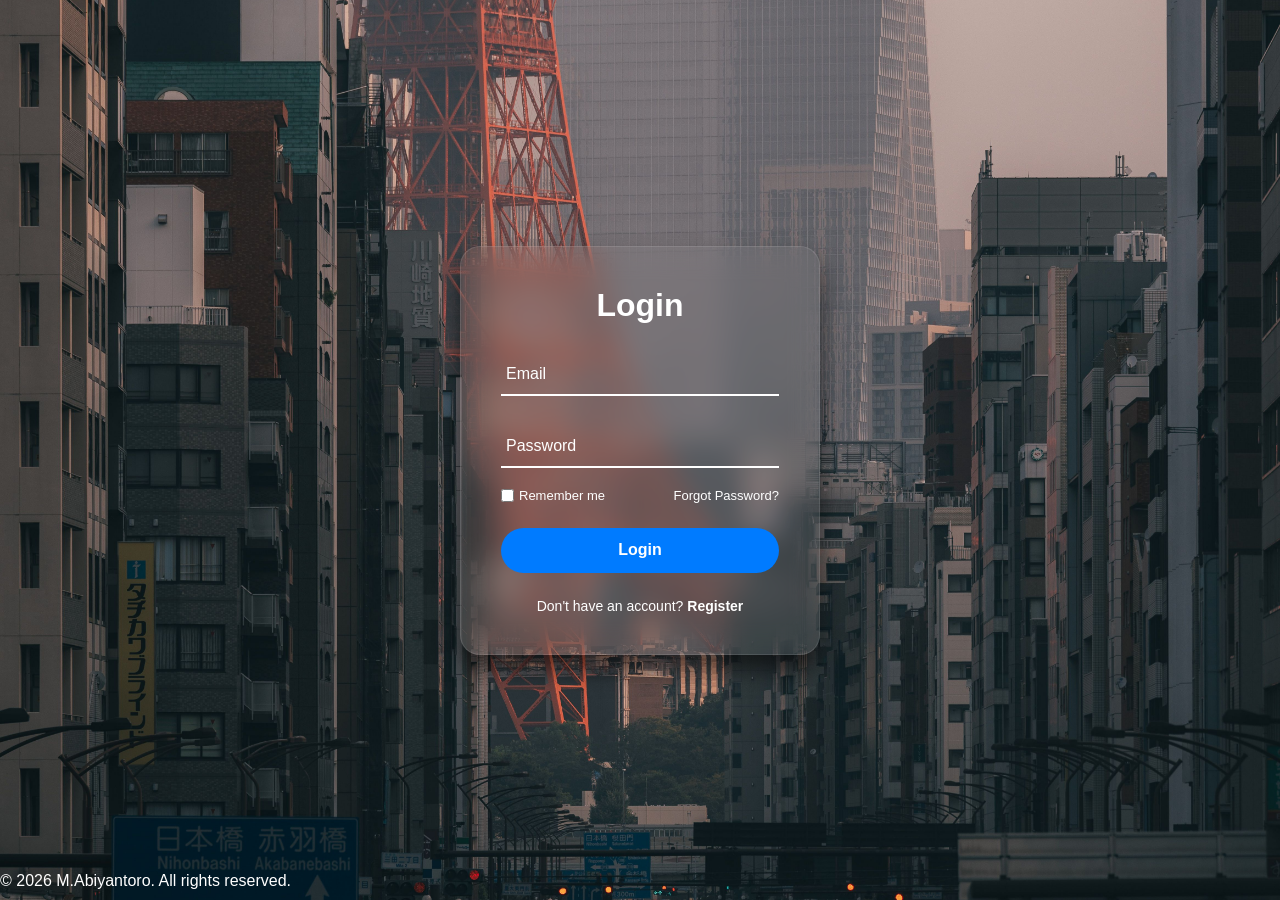
==== index.html @ 1f984a6a "Style login button blue and centered" ====
<!DOCTYPE html>
<html lang="en">
<head>
    <meta charset="UTF-8">
    <meta name="viewport" content="width=device-width, initial-scale=1.0">
    <title>Animated Login Form</title>
    <!-- Ikon Font Awesome -->
    <link rel="stylesheet" href="[https://cdnjs.cloudflare.com/ajax/libs/font-awesome/6.4.0/css/all.min.css](https://cdnjs.cloudflare.com/ajax/libs/font-awesome/6.4.0/css/all.min.css)">
    <!-- File CSS Utama -->
    <link rel="stylesheet" href="login.css">
</head>
<body>

    <div class="login-box">
        <h2>Login</h2>
        <form action="#">
            <div class="input-box">
                <input type="email" required>
                <label>Email</label>
                <i class="fa-solid fa-envelope"></i>
            </div>
            
            <div class="input-box">
                <input type="password" required>
                <label>Password</label>
                <i class="fa-solid fa-lock"></i>
            </div>

            <div class="remember-forgot">
                <label><input type="checkbox"> Remember me</label>
                <a href="#">Forgot Password?</a>
            </div>
            <form action="dashboard.html" method="GET" class="form">
            <a href="dashboard.html" class="btn-login">Login</a>
            </form>

          
            <div class="register-link">
                <p>Don't have an account? <a href="#">Register</a></p>
            </div>
        </form>
    </div>

    <footer class="footer">
        <p>&copy; 2026 M.Abiyantoro. All rights reserved.</p>
    </footer>

</body>
</html>
---- login.css ----
* {
    margin: 0;
    padding: 0;
    box-sizing: border-box;
    font-family: 'Poppins', sans-serif;
}

body {
    display: flex;
    justify-content: center;
    align-items: center;
    min-height: 100vh;
    background: url('background3.jpg') no-repeat center/cover;
}

.login-box {
    position: relative;
    width: 360px;
    padding: 40px;
    background: rgba(255, 255, 255, 0.05);
    border: 1px solid rgba(255, 255, 255, 0.1);
    border-radius: 20px;
    backdrop-filter: blur(15px);
    box-shadow: 0 15px 25px rgba(0, 0, 0, 0.6);
}

.login-box h2 {
    font-size: 32px;
    color: #fff;
    text-align: center;
    margin-bottom: 30px;
    font-weight: 700;
}

.input-box {
    position: relative;
    width: 100%;
    margin-bottom: 30px;
    border-bottom: 2px solid #fff;
}

.input-box input {
    width: 100%;
    height: 40px;
    background: transparent;
    border: none;
    outline: none;
    font-size: 16px;
    color: #fff;
    padding: 0 35px 0 5px;
}

.input-box label {
    position: absolute;
    top: 50%;
    left: 5px;
    transform: translateY(-50%);
    font-size: 16px;
    color: #fff;
    pointer-events: none;
    transition: 0.5s;
}

.input-box input:focus ~ label,
.input-box input:valid ~ label {
    top: -5px;
}

.input-box i {
    position: absolute;
    right: 5px;
    top: 50%;
    transform: translateY(-50%);
    color: #fff;
    font-size: 18px;
}

.remember-forgot {
    display: flex;
    justify-content: space-between;
    align-items: center;
    font-size: 13px;
    color: #fff;
    margin: -10px 0 25px;
}

.remember-forgot label {
    display: flex;
    align-items: center;
    gap: 5px;
    cursor: pointer;
}

.remember-forgot label input {
    accent-color: #fff;
}

.remember-forgot a {
    color: #fff;
    text-decoration: none;
    font-weight: 500;
}

.remember-forgot a:hover {
    text-decoration: underline;
}

.btn-login {
    width: 100%;
    height: 45px;
    background: #fff;
    border: none;
    outline: none;
    border-radius: 40px;
    cursor: pointer;
    font-size: 16px;
    color: #000;
    font-weight: 600;
    transition: 0.3s;
}

.btn-login:hover {
    background: rgba(255, 255, 255, 0.85);
}

.register-link {
    font-size: 14px;
    color: #fff;
    text-align: center;
    margin-top: 25px;
}

.register-link p a {
    color: #fff;
    text-decoration: none;
    font-weight: 600;
}

.register-link p a:hover {
    text-decoration: underline;
}

.footer {
    position: absolute;
    bottom: 10px;
    width: 100%;
    text-align: left;
    font-size: 16px;
    color: #fff;
}

.btn-login {
    width: 100%;
    height: 45px;
    background: #007bff;
    color: #fff;
    border: none;
    outline: none;
    border-radius: 40px;
    cursor: pointer;
    font-size: 16px;
    font-weight: 600;
    transition: 0.3s ease;
    
    
    display: flex;
    justify-content: center;
    align-items: center;
    text-decoration: none;
    margin: 20px 0;
}

.btn-login:hover {
    background: #0056b3;
    color: #fff;
}
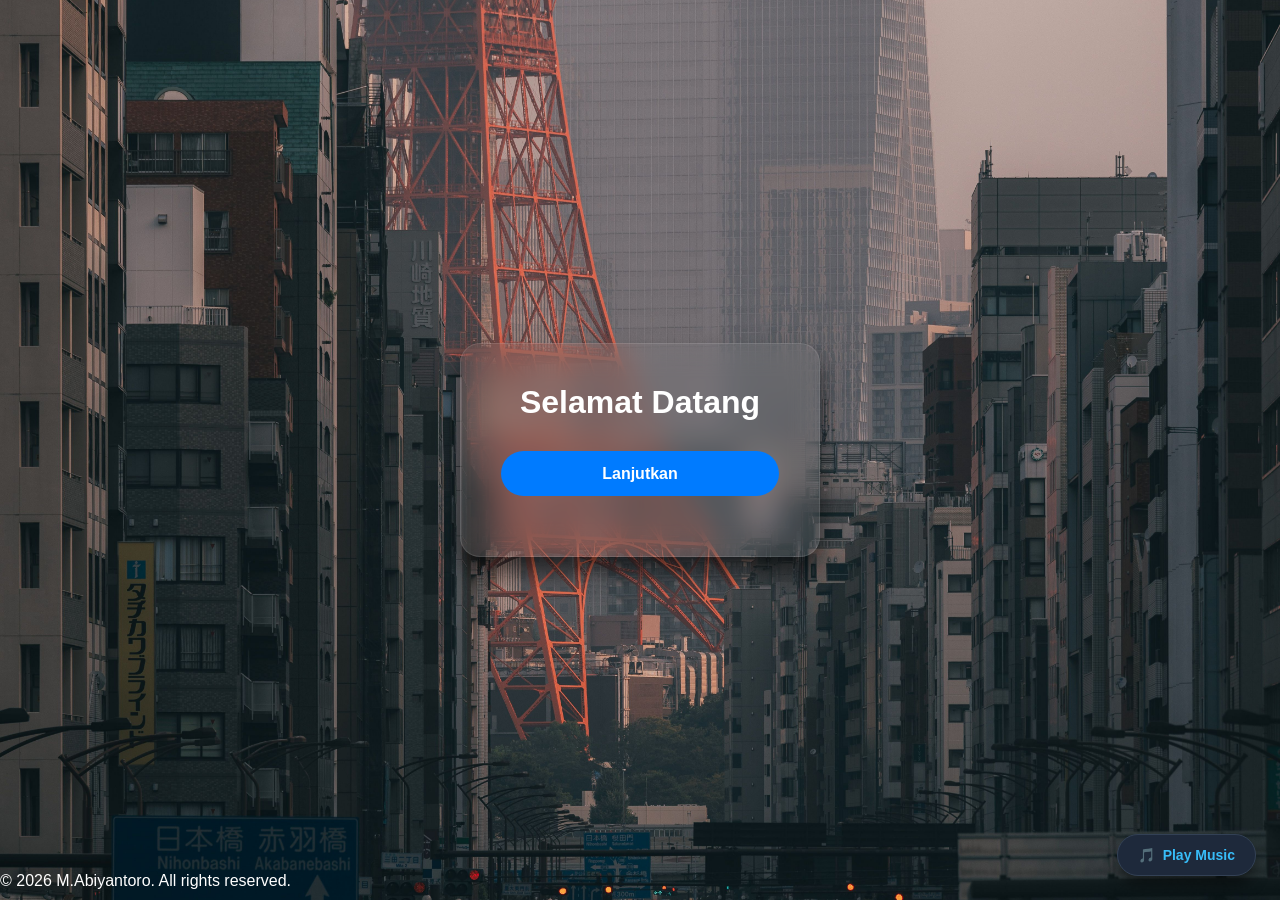
==== commit efd460d3: "Menambahkan fitur" ====
--- a/index.html
+++ b/index.html
@@ -3,41 +3,22 @@
 <head>
     <meta charset="UTF-8">
     <meta name="viewport" content="width=device-width, initial-scale=1.0">
-    <title>Animated Login Form</title>
-    <!-- Ikon Font Awesome -->
+    <title>Muhammad Aby</title>
     <link rel="stylesheet" href="[https://cdnjs.cloudflare.com/ajax/libs/font-awesome/6.4.0/css/all.min.css](https://cdnjs.cloudflare.com/ajax/libs/font-awesome/6.4.0/css/all.min.css)">
-    <!-- File CSS Utama -->
     <link rel="stylesheet" href="login.css">
 </head>
 <body>
 
     <div class="login-box">
-        <h2>Login</h2>
+        <h2>Selamat Datang</h2>
         <form action="#">
-            <div class="input-box">
-                <input type="email" required>
-                <label>Email</label>
-                <i class="fa-solid fa-envelope"></i>
-            </div>
-            
-            <div class="input-box">
-                <input type="password" required>
-                <label>Password</label>
-                <i class="fa-solid fa-lock"></i>
-            </div>
-
-            <div class="remember-forgot">
-                <label><input type="checkbox"> Remember me</label>
-                <a href="#">Forgot Password?</a>
-            </div>
-            <form action="dashboard.html" method="GET" class="form">
-            <a href="dashboard.html" class="btn-login">Login</a>
+            <h2></h2>
+        <form action="#">
+           
+            <form action="triger.html" method="GET" class="form">
+            <a href="triger.html" class="btn-login">Lanjutkan</a>
             </form>
 
-          
-            <div class="register-link">
-                <p>Don't have an account? <a href="#">Register</a></p>
-            </div>
         </form>
     </div>
 
@@ -45,5 +26,38 @@
         <p>&copy; 2026 M.Abiyantoro. All rights reserved.</p>
     </footer>
 
+    <!-- Elemen Audio (Ganti src dengan path file musik Anda) -->
+<audio id="bgMusic" loop>
+  <source src="TULUS - Teh Hijau.mp3" type="audio/mpeg">
+  Browser Anda tidak mendukung elemen audio.
+</audio>
+
+<!-- Tombol Floating Play/Pause Musik -->
+<button id="musicToggleBtn" class="music-btn" onclick="toggleMusic()">
+  🎵 <span id="musicText">Play Music</span>
+ <script> const bgMusic = document.getElementById("bgMusic");
+const musicText = document.getElementById("musicText");
+let isMusicPlaying = false;
+
+// Atur volume musik (0.0 sampai 1.0)
+bgMusic.volume = 0.3; 
+
+function toggleMusic() {
+  if (isMusicPlaying) {
+    // Jika sedang play, maka pause
+    bgMusic.pause();
+    musicText.innerText = "Play Music";
+    isMusicPlaying = false;
+  } else {
+    // Jika sedang pause, maka play
+    bgMusic.play().then(() => {
+      musicText.innerText = "Pause Music";
+      isMusicPlaying = true;
+    }).catch((error) => {
+      console.log("Pemutaran audio diblokir oleh browser:", error);
+    });
+  }
+} </script>
+</button>
 </body>
 </html>
--- a/login.css
+++ b/login.css
@@ -174,4 +174,34 @@
 .btn-login:hover {
     background: #0056b3;
     color: #fff;
+}
+/* Styling Tombol Musik Melayang di Kanan Bawah */
+.music-btn {
+  position: fixed;
+  bottom: 24px;
+  right: 24px;
+  background-color: #1e293b; /* Warna latar dark mode */
+  color: #38bdf8; /* Warna teks biru cerah */
+  border: 1px solid #334155;
+  border-radius: 30px;
+  padding: 12px 20px;
+  font-size: 14px;
+  font-weight: 600;
+  cursor: pointer;
+  z-index: 1000;
+  box-shadow: 0 10px 15px -3px rgba(0, 0, 0, 0.5);
+  display: flex;
+  align-items: center;
+  gap: 8px;
+  transition: all 0.3s ease;
+}
+
+.music-btn:hover {
+  background-color: #0f172a;
+  transform: translateY(-2px);
+  box-shadow: 0 10px 20px rgba(0, 0, 0, 0.6);
+}
+
+.music-btn:active {
+  transform: translateY(0);
 }
